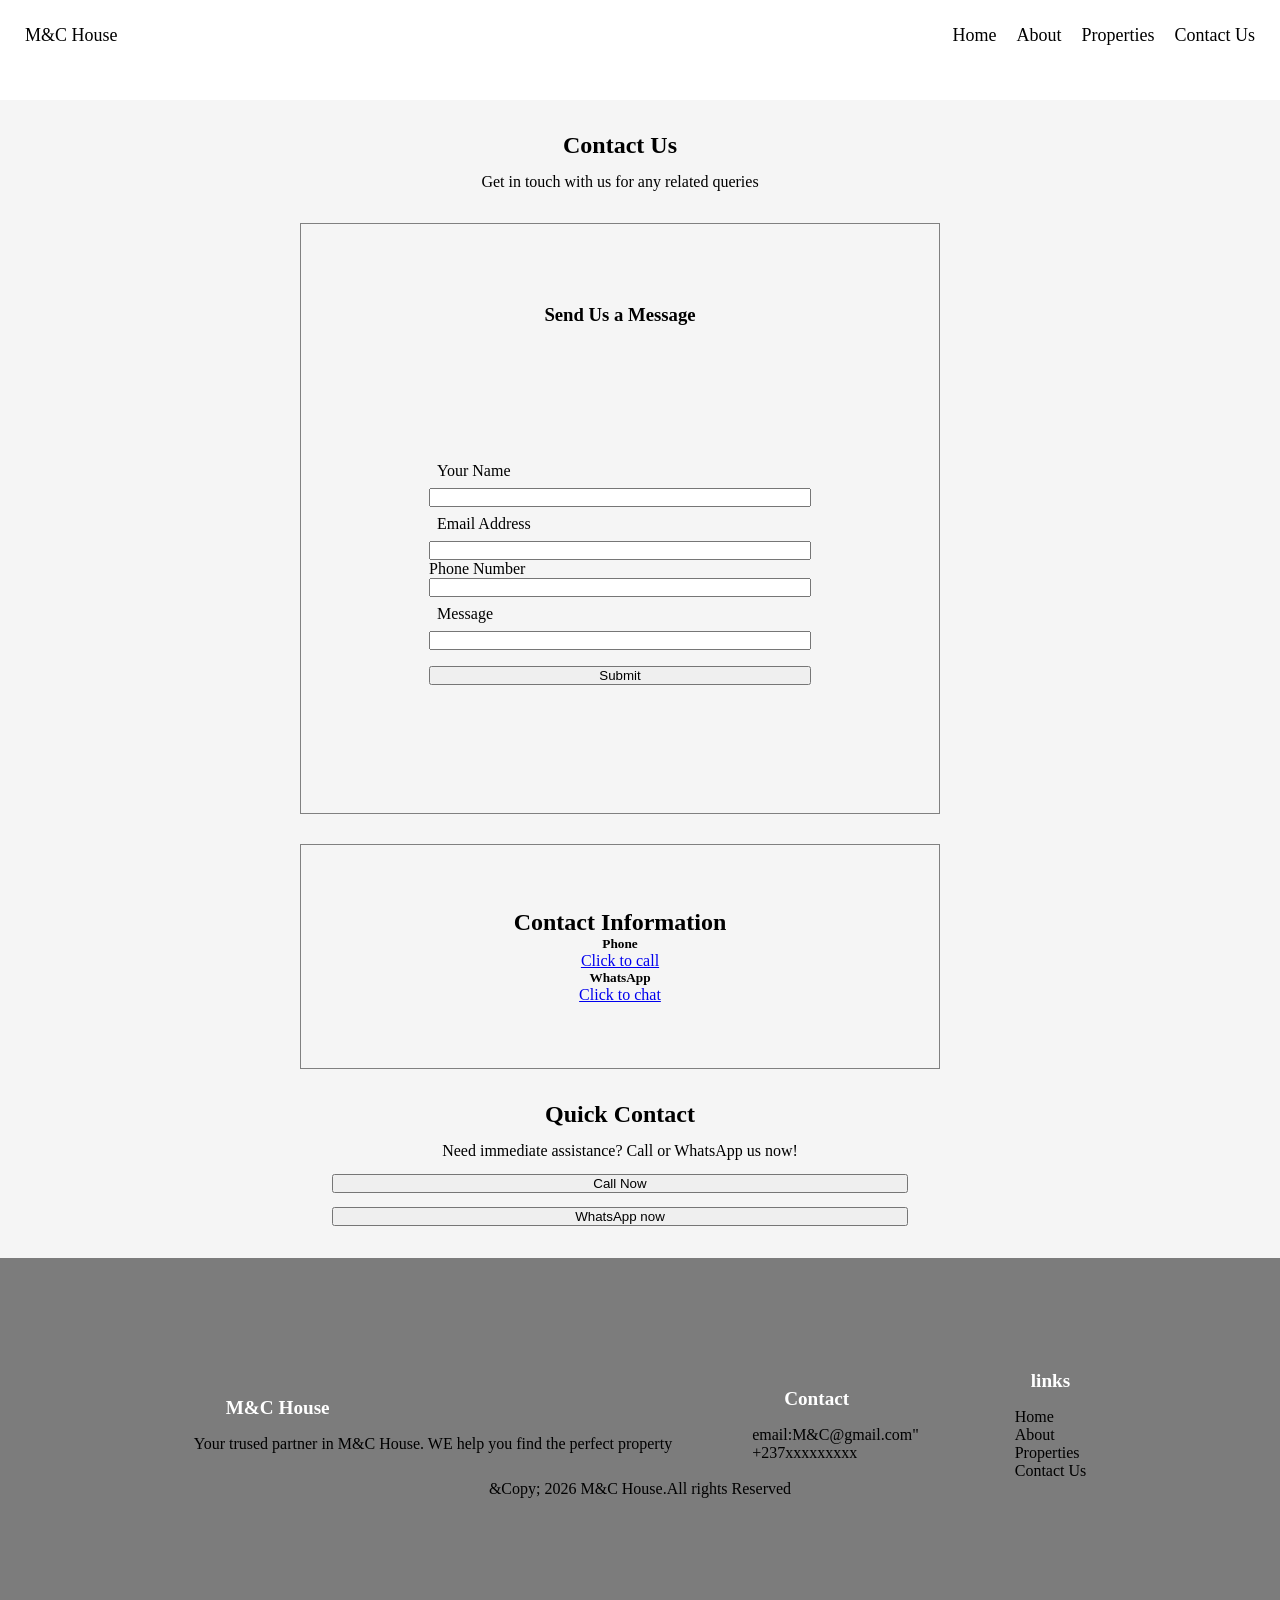
==== pages/contact.html @ 491b8968 "initial commit" ====
<!DOCTYPE html>
<html lang="en">
<head>
    <meta charset="UTF-8">
    <meta name="viewport" content="width=device-width, initial-scale=1.0">
    <title>Document</title>
    <link rel="stylesheet" href="../style/contact.css">
    <link rel="stylesheet" href="../style/style.css">
</head>
<body>
    <!--header-->
    <div id="header"></div>

    <section class="contact">
        <h1>Contact Us</h1>
        <p>Get in touch with us for any related queries</p>
    </section>

    <section class="form">
        <h3>Send Us a Message</h3>
        <form class="form-section">
            <label for="name"> Your Name</label>
            <input type="text" id="name">
            <label for="Email">Email Address</label>
            <input type="email" id="email">
            <lable for="number">Phone Number</lable>
            <input type="number" id="number">
            <label for="Message">Message</label>
            <input type="text" id="Message">
            <button>Submit</button>
        </form>
    </section>

    <section class="information">
        <h2>Contact Information</h2>
        <h5>Phone</h5>
        <a href="674765751">Click to call</a>
        <h5>WhatsApp</h5>
        <a href="#">Click to chat</a>
    </section>
    <section class="contact">
        <h2>Quick Contact</h2>
        <p>Need immediate assistance? Call or WhatsApp us now!</p>
        <button>Call Now</button>
        <button>WhatsApp now</button>
    </section>
    <div id="footer"></div>

    <script src="../script/index.js"></script>
</body>
</html>
---- style/contact.css ----
body{
    background-color: whitesmoke;
}
.contact{
    text-align: center;
    padding: 2rem;
}
.form{
    display: flex;
    flex-direction: column;
    width: 50%;
    border: 1px solid gray;
    margin-left: 300px;

}

.form h3{
text-align: center;
padding-top: 5rem;
}
.form-section{
    display: flex;
    flex-direction: column;
    padding: 8rem;
    border-radius: 0.5rem;
}
.form-section label{
    padding: 0.5rem;
}
.form-section button{
    margin-top: 1rem;
    padding-bottom: O.5rem;
}
.information{
    display: flex;
    flex-direction: column;
    align-items: center;
    border: 1px solid gray;
    padding: 4rem;
    width: 50%;
    margin-left: 300px;
    margin-top: 30px;
}

.contact{
    display: flex;
    flex-direction: column;
    padding: 2rem;
    gap:14px;
    width: 50%;
     margin-left: 300px;
}
---- style/style.css ----
* {
    padding: 0;
    margin: 0;
    box-sizing: border-box;
}

.headers{
    background-color: white;
    display: flex;
    justify-content: space-between;
    text-align: center;
    padding: 25px;
    height: 100px;
    position: sticky;
    top:0;
}
.headers a{
    color: black;
    text-decoration: none;
    font-size: large;
}

.headers ul{
    display: flex;
    gap: 20px;
    list-style: none;
}
.headers a:hover{
    color: gray;
}

.hero{
    background-image: url(../assets/Frame\ 7150.png);
    min-height: 70vh;
    padding: 16rem 12rem;
}
.hero-section{
    padding: 2rem 7rem;

}

.hero-subsection{
    display:flex;
    /*justify-content: space-between;*/
    padding: 0.3rem;
    gap: 20px;
    padding-left: 10rem;

}
.hero-section h1{
    padding-bottom:0.2rem ;

}
.hero-section p{
    font-size: large;
    padding-top: 0.2rem;
}


.hero-subsection button{
    padding: 1rem;
    border-radius: 0.5rem;
}
.hero-subsection .button-one{
    background-color: blue;
}
.hero-subsection .button-three{
    background-color: rgb(55, 247, 55);
}

.property{
    display:flex;
    flex-direction: column;
    justify-content: center;
    align-items:center;
}
.sub-property{
    padding: 4rem;
}
.sub-property h2{
    font-size: 6rem;
}
.sub-property p{
    padding-left: 9rem;
}
.property-section{
    display: flex;
    padding-top: 0.25rem;
    gap: 11px;

}
.property-section button{
    padding: 1rem;
    border-radius: 2rem;

}
.property-section button:hover{
    background-color: blue;
}
.sub-property-section{
    display: flex;
    flex-wrap: wrap;
    gap:2rem;
    padding-top: 2rem;
    justify-content: center;
    max-width: 800px;
    margin: 0 auto;
}
.cards-image {
  height: 150px;
  overflow: hidden;
}
.card-image:hover{
    scale:1.07 ;
}
.cards{
    display: flex;
    flex-wrap: wrap;
    flex-direction: column;
    width: 300px;
    border: 1px solid black;
}
.cards-description {
  display: flex;
  flex-direction: column;
  gap: 0.5rem;
  padding: 1rem;
}
.card-image {
  width: 100%;
  height: 100%;
  object-fit: cover;
  transition-property: all;
  transition-duration: 500ms;
  transition-timing-function: ease-in-out;
}

.btn {
  padding: 0.75rem 1.5rem;
  border-radius: 0.5rem;
}

.property-details{
    display:flex;
    flex-direction: column;
    justify-content: center;
    background-color: blue;
    align-items: center;
    padding: 4rem 8rem;
    font-size: larger;
}
.sub-property-details p{
    padding-top: 1rem;
    padding-left: 1rem;
}
.property-details-section{
    padding: 1rem;
    display: flex;
    gap:8px
}
.property-details-section button{
     padding: 0.75rem 1.5rem;
  border-radius: 0.5rem;

}
.special-btn{
    color: blue;
}
.special-button{
    color: white;
    background-color: rgb(24, 223, 24);
}
.selection{
    display: flex;
    flex-direction: column;
    align-items: center;
}
.service{
    display: flex;
    justify-content: space-between;
    align-items: center;
    padding: 4rem 4rem;
    background-color: whitesmoke;
}
.service h2{
    color:blue;
    padding-bottom: 0.5rem;
}
.location{
    display: flex;
    flex-direction: column;
    align-items: center;
    padding-top: 2rem;
}

.btn{
    display: flex;
    flex-wrap: wrap;
    gap: 1rem;
}
.btn button{
    padding: 0.5rem;
}
.footer{
    display: flex;
    flex-direction: column;
    justify-content: space-between;

    align-items: center;
    background-color: rgba(0, 0, 0, 0.493);
    
    padding: 7rem 4rem;

}
.footers{
    display: flex;
    align-items: center;
    justify-content: space-between;
    gap: 5rem;
}
.footer h4{
    color: white;
    font-size: larger;
    padding-bottom:1rem;
     padding-left: 2rem;
}
.footers li{
    list-style: none;
}
.footers a{
    text-decoration: none;
    color: black;
    padding-left:1rem ;

}
.main-footer
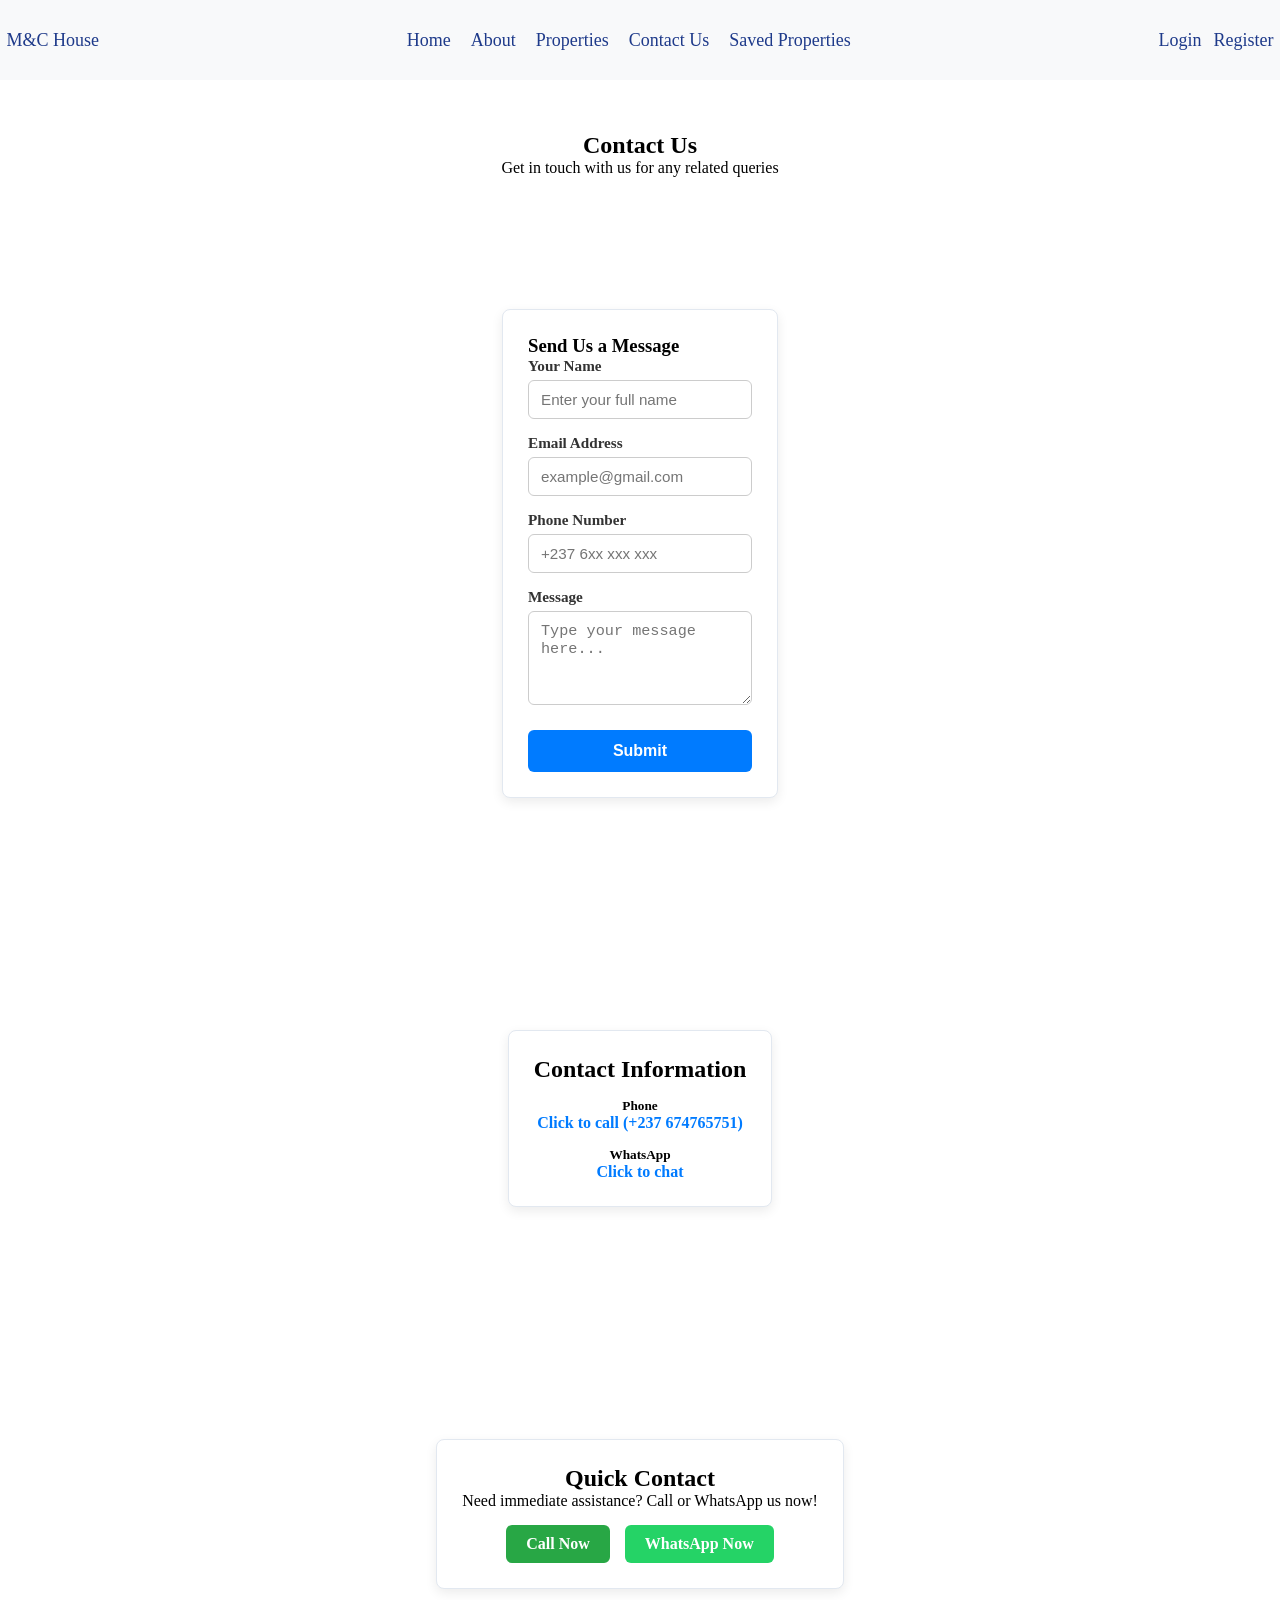
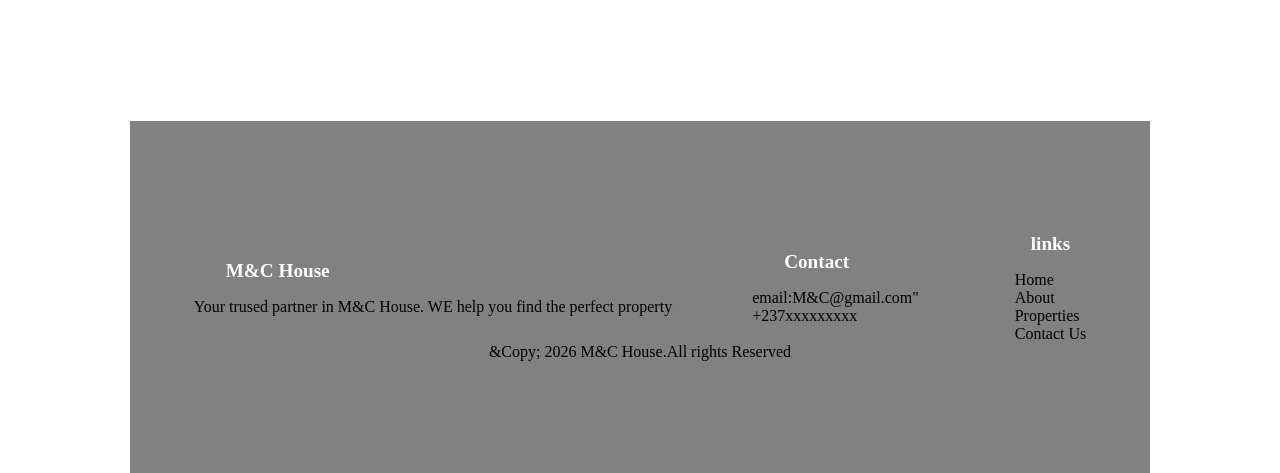
==== commit 4d3910e3: "Added interactivit to the pages" ====
--- a/pages/contact.html
+++ b/pages/contact.html
@@ -3,49 +3,69 @@
 <head>
     <meta charset="UTF-8">
     <meta name="viewport" content="width=device-width, initial-scale=1.0">
-    <title>Document</title>
+    <title>Contact Us - M&C House</title>
     <link rel="stylesheet" href="../style/contact.css">
     <link rel="stylesheet" href="../style/style.css">
 </head>
 <body>
-    <!--header-->
     <div id="header"></div>
 
-    <section class="contact">
+    <section class="contact-hero">
         <h1>Contact Us</h1>
         <p>Get in touch with us for any related queries</p>
     </section>
 
-    <section class="form">
+    <section class="form-container">
         <h3>Send Us a Message</h3>
-        <form class="form-section">
-            <label for="name"> Your Name</label>
-            <input type="text" id="name">
-            <label for="Email">Email Address</label>
-            <input type="email" id="email">
-            <lable for="number">Phone Number</lable>
-            <input type="number" id="number">
-            <label for="Message">Message</label>
-            <input type="text" id="Message">
-            <button>Submit</button>
+        <form id="contactForm" class="form-section">
+            <div class="input-group">
+                <label for="name">Your Name</label>
+                <input type="text" id="name" name="name" placeholder="Enter your full name" required>
+            </div>
+
+            <div class="input-group">
+                <label for="email">Email Address</label>
+                <input type="email" id="email" name="email" placeholder="example@gmail.com" required>
+            </div>
+
+            <div class="input-group">
+                <label for="number">Phone Number</label>
+                <input type="tel" id="number" name="phone" placeholder="+237 6xx xxx xxx">
+            </div>
+
+            <div class="input-group">
+                <label for="message">Message</label>
+                <textarea id="message" name="message" rows="4" placeholder="Type your message here..." required></textarea>
+            </div>
+
+            <button type="submit" class="submit-btn">Submit</button>
         </form>
     </section>
 
     <section class="information">
         <h2>Contact Information</h2>
-        <h5>Phone</h5>
-        <a href="674765751">Click to call</a>
-        <h5>WhatsApp</h5>
-        <a href="#">Click to chat</a>
+        <div class="info-block">
+            <h5>Phone</h5>
+            <a href="tel:+237674765751">Click to call (+237 674765751)</a>
+        </div>
+        <div class="info-block">
+            <h5>WhatsApp</h5>
+            <a href="https://wa.me/237674765751?text=Hello%20M%26C%20House,%20I%20have%20a%20question" target="_blank">Click to chat</a>
+        </div>
     </section>
-    <section class="contact">
+
+    <section class="quick-contact">
         <h2>Quick Contact</h2>
         <p>Need immediate assistance? Call or WhatsApp us now!</p>
-        <button>Call Now</button>
-        <button>WhatsApp now</button>
+        <div class="quick-btns">
+            <a href="tel:+237674765751" class="call-btn">Call Now</a>
+            <a href="https://wa.me/237674765751" target="_blank" class="wa-btn">WhatsApp Now</a>
+        </div>
     </section>
+
     <div id="footer"></div>
 
     <script src="../script/index.js"></script>
+    <script src="../script/contact.js"></script>
 </body>
 </html>
--- a/style/contact.css
+++ b/style/contact.css
@@ -1,52 +1,109 @@
-body{
-    background-color: whitesmoke;
-}
-.contact{
-    text-align: center;
-    padding: 2rem;
-}
-.form{
-    display: flex;
-    flex-direction: column;
-    width: 50%;
-    border: 1px solid gray;
-    margin-left: 300px;
 
+.form-container, .information, .quick-contact {
+  max-width: 500px;
+  margin: 100px auto;
+  padding: 25px;
+  background: #ffffff;
+  border-radius: 8px;
+  box-shadow: 0 4px 12px rgba(0,0,0,0.08);
+  border: 1px solid #e2e8f0;
+  
 }
 
-.form h3{
-text-align: center;
-padding-top: 5rem;
-}
-.form-section{
-    display: flex;
-    flex-direction: column;
-    padding: 8rem;
-    border-radius: 0.5rem;
-}
-.form-section label{
-    padding: 0.5rem;
-}
-.form-section button{
-    margin-top: 1rem;
-    padding-bottom: O.5rem;
-}
-.information{
-    display: flex;
-    flex-direction: column;
-    align-items: center;
-    border: 1px solid gray;
-    padding: 4rem;
-    width: 50%;
-    margin-left: 300px;
-    margin-top: 30px;
+.contact-hero {
+  text-align: center;
+  margin-top: 100px 
 }
 
-.contact{
-    display: flex;
-    flex-direction: column;
-    padding: 2rem;
-    gap:14px;
-    width: 50%;
-     margin-left: 300px;
+.form-section {
+  display: flex;
+  flex-direction: column;
+  gap: 15px;
+}
+
+.input-group {
+  display: flex;
+  flex-direction: column;
+  align-items: flex-start;
+  gap: 5px;
+  width: 100%;
+}
+
+.input-group label {
+  font-weight: 600;
+  color: #333;
+  font-size: 0.95rem;
+}
+
+.input-group input, 
+.input-group textarea {
+  width: 100%;
+  padding: 10px 12px;
+  border: 1px solid #ccc;
+  border-radius: 6px;
+  font-size: 0.95rem;
+  box-sizing: border-box;
+}
+
+.input-group input:focus, 
+.input-group textarea:focus {
+  border-color: #007bff;
+  outline: none;
+}
+
+.submit-btn {
+  width: 100%;
+  padding: 12px;
+  background-color: #007bff;
+  color: #ffffff;
+  border: none;
+  border-radius: 6px;
+  font-weight: bold;
+  font-size: 1rem;
+  cursor: pointer;
+  margin-top: 10px;
+}
+
+.submit-btn:hover {
+  background-color: #0056b3;
+}
+
+.information {
+  text-align: center;
+}
+
+.info-block {
+  margin-top: 15px;
+}
+
+.info-block a, .quick-btns a {
+  display: inline-block;
+  text-decoration: none;
+  color: #007bff;
+  font-weight: 600;
+}
+
+.quick-contact {
+  text-align: center;
+}
+
+.quick-btns {
+  display: flex;
+  justify-content: center;
+  gap: 15px;
+  margin-top: 15px;
+}
+
+.call-btn, .wa-btn {
+  padding: 10px 20px;
+  border-radius: 6px;
+  color: #fff !important;
+}
+
+.call-btn {
+  background-color: #28a745;
+}
+
+.wa-btn {
+  background-color: #25d366;
 }
--- a/style/style.css
+++ b/style/style.css
@@ -4,18 +4,33 @@
     box-sizing: border-box;
 }
 
+
+body {
+    display: flex;
+    flex-direction: column;
+    align-items: center;
+    justify-content: center;
+    gap: 2em;
+}
 .headers{
-    background-color: white;
-    display: flex;
+    background-color: #F8F9FA;
+    display: flex;
+    bortder-bottom: 1px solid #e2e8f0;
     justify-content: space-between;
-    text-align: center;
-    padding: 25px;
-    height: 100px;
-    position: sticky;
+    align-items: center;
+    padding: 0.5%;
+    weidth: 100px;
+    box-sizing: border-box;
+    height: 80px;
+    position: fixed;
     top:0;
-}
+    left: 0;
+    right: 0;
+    z-index: 1000;
+}
+
 .headers a{
-    color: black;
+    color: #1E3A8A;
     text-decoration: none;
     font-size: large;
 }
@@ -29,6 +44,11 @@
     color: gray;
 }
 
+.auth-buttons{
+    display:flex;
+    align-items: center;
+    gap:12px;
+}
 .hero{
     background-image: url(../assets/Frame\ 7150.png);
     min-height: 70vh;
@@ -71,8 +91,8 @@
 .property{
     display:flex;
     flex-direction: column;
-    justify-content: center;
     align-items:center;
+    width: 100%;
 }
 .sub-property{
     padding: 4rem;
@@ -83,12 +103,16 @@
 .sub-property p{
     padding-left: 9rem;
 }
-.property-section{
-    display: flex;
+/* .property-section{
+    display: flex;
+    flex-wrap: wrap
+    justify-content : center;
     padding-top: 0.25rem;
     gap: 11px;
 
-}
+} */
+
+
 .property-section button{
     padding: 1rem;
     border-radius: 2rem;
@@ -97,16 +121,52 @@
 .property-section button:hover{
     background-color: blue;
 }
-.sub-property-section{
+/* .sub-property-section{
     display: flex;
     flex-wrap: wrap;
     gap:2rem;
     padding-top: 2rem;
     justify-content: center;
-    max-width: 800px;
+    margin: 10rem;
     margin: 0 auto;
+} */
+
+.price-box {
+  display: flex;
+  flex-direction: column;
+  align-items: center;
+  margin-top: 20px;
+  margin-bottom: 120px;
+  position: relative
+  z-index: 10;
+}
+
+.price-box label {
+  font-size: 0.75rem;
+  font-weight: bold;
+  letter-spacing: 1px;
+  color: #666;
+  margin-bottom: 4px;
+}
+
+#priceSelect {
+  padding: 6px 12px;
+  border-radius: 6px;
+  border: 1px solid #ccc;
+  width: 200px; /* Gives the dropdown a clean fixed width */
+}
+.sub-property-section{
+    display: grid;
+    grid-template-columns: 1fr 1fr 1fr 1fr;
+    gap:2rem;
+    padding-top: 2rem;
+    justify-content: center;
+    margin: 10rem;
+    margin: 2rem auto;
 }
 .cards-image {
+    position: relative;
+    overflow: hidden;
   height: 150px;
   overflow: hidden;
 }
@@ -115,10 +175,11 @@
 }
 .cards{
     display: flex;
-    flex-wrap: wrap;
-    flex-direction: column;
-    width: 300px;
+    flex-direction: column;
+    /* width: 10rem; */
     border: 1px solid black;
+    border-radius: :8px;
+    overflow:hidden;
 }
 .cards-description {
   display: flex;
@@ -134,12 +195,32 @@
   transition-duration: 500ms;
   transition-timing-function: ease-in-out;
 }
+.status-badge{
+    position: absolute;
+    top: 10px;
+    left: 10px;
+    background-color: #2563eb;
+    color: white;
+    padding: 6px 12px;
+    border-radius: 6px;
+    font-size: 12px;
+    font-weight: 600;
+    z-index: 2;
+}
 
 .btn {
   padding: 0.75rem 1.5rem;
   border-radius: 0.5rem;
-}
-
+  background-color:  rgb(55, 247, 55);
+}
+
+.save-btn{
+      padding: 0.75rem 1.5rem;
+  border-radius: 0.5rem;
+  background-color: #2563eb;
+  color: white;
+
+}
 .property-details{
     display:flex;
     flex-direction: column;
@@ -186,21 +267,9 @@
     color:blue;
     padding-bottom: 0.5rem;
 }
-.location{
-    display: flex;
-    flex-direction: column;
-    align-items: center;
-    padding-top: 2rem;
-}
-
-.btn{
-    display: flex;
-    flex-wrap: wrap;
-    gap: 1rem;
-}
-.btn button{
-    padding: 0.5rem;
-}
+
+
+
 .footer{
     display: flex;
     flex-direction: column;
@@ -233,4 +302,8 @@
     padding-left:1rem ;
 
 }
-.main-footer+.price-btn.active {
+  background-color: #333;
+  color: #fff;
+  border-color: #333;
+}
